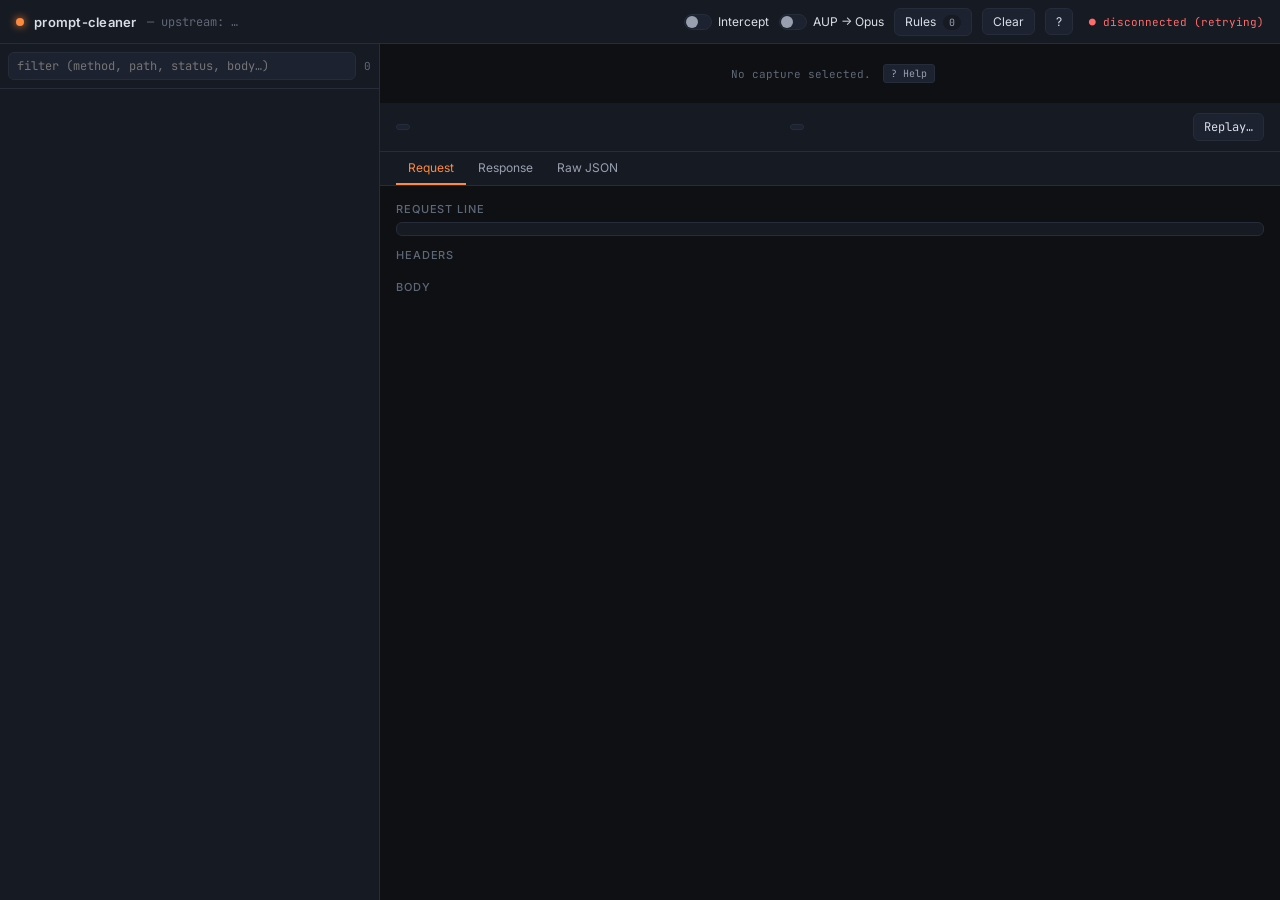
==== internal/web/static/index.html @ 31d66fd2 "Reorganize into cmd/ + internal/ packages - cmd/prompt-cleaner/ holds the entry point and CLI flags " ====
<!doctype html>
<html lang="en">
<head>
  <meta charset="utf-8">
  <meta name="viewport" content="width=device-width,initial-scale=1">
  <title>Prompt Cleaner — Claude Code Proxy</title>
  <link rel="icon" type="image/svg+xml" href="favicon.svg">
  <link rel="stylesheet" href="colors_and_type.css">
  <link rel="stylesheet" href="style.css">
</head>
<body>

<header class="topbar">
  <div class="brand">
    <span class="dot"></span>
    <span class="title">prompt-cleaner</span>
    <span class="subtitle" id="upstream">— upstream: …</span>
  </div>
  <div class="toolbar">
    <label class="switch">
      <input type="checkbox" id="intercept-toggle">
      <span class="slider"></span>
      <span class="label">Intercept</span>
    </label>
    <label class="switch" title="On AUP refusal, retry once with Opus 4.6">
      <input type="checkbox" id="fallback-toggle">
      <span class="slider"></span>
      <span class="label">AUP → <span id="fallback-model-label">Opus</span></span>
    </label>
    <button id="rules-btn" class="btn">Rules <span class="pill" id="rules-count">0</span></button>
    <button id="clear-btn" class="btn">Clear</button>
    <button id="help-btn" class="btn" title="Help">?</button>
    <span class="status" id="conn-status">connecting…</span>
  </div>
</header>

<main class="main">
  <aside class="list-pane">
    <div class="list-toolbar">
      <input id="filter" class="filter" placeholder="filter (method, path, status, body…)">
      <span class="count" id="capture-count">0</span>
    </div>
    <ol id="captures" class="captures"></ol>
  </aside>

  <section class="detail-pane">
    <div class="empty" id="empty-pane">
      <div class="empty-mini">
        <span class="muted">No capture selected.</span>
        <button id="empty-help" class="btn-tiny">? Help</button>
      </div>
    </div>
    <div class="detail" id="detail-pane" hidden>
      <div class="detail-head">
        <span class="badge method" id="d-method"></span>
        <span class="d-url" id="d-url"></span>
        <span class="badge status" id="d-status"></span>
        <span class="d-time" id="d-time"></span>
        <span class="grow"></span>
        <button id="replay-btn" class="btn">Replay…</button>
      </div>
      <div class="tabs">
        <button data-tab="req" class="tab active">Request</button>
        <button data-tab="resp" class="tab">Response</button>
        <button data-tab="raw" class="tab">Raw JSON</button>
      </div>
      <div class="tab-content">
        <div class="tab-pane" id="tab-req">
          <h3>Request line</h3>
          <pre class="code line" id="req-line"></pre>
          <h3>Headers <span class="muted" id="req-headers-count"></span></h3>
          <table class="kv" id="req-headers"></table>
          <h3>Body <span class="muted" id="req-body-info"></span></h3>
          <div id="req-body-structured" class="body-view"></div>
        </div>
        <div class="tab-pane" id="tab-resp" hidden>
          <h3>Status</h3>
          <pre class="code line" id="resp-line"></pre>
          <h3>Headers <span class="muted" id="resp-headers-count"></span></h3>
          <table class="kv" id="resp-headers"></table>
          <h3>Body / Stream <span class="muted" id="resp-body-info"></span></h3>
          <pre class="code body" id="resp-body"></pre>
        </div>
        <div class="tab-pane" id="tab-raw" hidden>
          <pre class="code body" id="raw-json"></pre>
        </div>
      </div>
    </div>
  </section>
</main>

<!-- Intercept modal -->
<div class="modal" id="intercept-modal" hidden>
  <div class="modal-content fullscreen">
    <div class="modal-head">
      <h2>Intercepted request</h2>
      <span class="modal-id" id="im-id"></span>
      <span class="grow"></span>
      <div class="view-tabs" data-target="im">
        <button class="view-tab active" data-view="structured">Structured</button>
        <button class="view-tab" data-view="raw">Raw JSON</button>
      </div>
    </div>

    <div class="modal-body-scroll">
      <div class="field">
        <label>URL (path + query)</label>
        <input type="text" id="im-url">
      </div>

      <details class="collapsible">
        <summary>Headers <span class="muted" id="im-headers-summary"></span></summary>
        <textarea id="im-headers" rows="6" class="code"></textarea>
      </details>

      <div id="im-structured" class="body-editor"></div>
      <div id="im-raw" class="body-editor" hidden>
        <label>Body (raw JSON)</label>
        <textarea id="im-body" rows="30" class="code"></textarea>
      </div>
    </div>

    <div class="modal-actions">
      <button id="im-drop" class="btn danger">Drop</button>
      <span class="grow"></span>
      <span class="muted" id="im-validation"></span>
      <button id="im-forward-orig" class="btn">Forward unchanged</button>
      <button id="im-forward-mod" class="btn primary">Forward modified</button>
    </div>
  </div>
</div>

<!-- Replay modal -->
<div class="modal" id="replay-modal" hidden>
  <div class="modal-content fullscreen">
    <div class="modal-head">
      <h2>Replay request</h2>
      <span class="modal-id" id="rm-from"></span>
      <span class="grow"></span>
      <div class="view-tabs" data-target="rm">
        <button class="view-tab active" data-view="structured">Structured</button>
        <button class="view-tab" data-view="raw">Raw JSON</button>
      </div>
    </div>

    <div class="modal-body-scroll">
      <div class="field-row">
        <div class="field">
          <label>Method</label>
          <input type="text" id="rm-method">
        </div>
        <div class="field grow">
          <label>URL (path + query)</label>
          <input type="text" id="rm-url">
        </div>
      </div>

      <details class="collapsible">
        <summary>Headers <span class="muted" id="rm-headers-summary"></span></summary>
        <textarea id="rm-headers" rows="6" class="code"></textarea>
      </details>

      <div id="rm-structured" class="body-editor"></div>
      <div id="rm-raw" class="body-editor" hidden>
        <label>Body (raw JSON)</label>
        <textarea id="rm-body" rows="30" class="code"></textarea>
      </div>
    </div>

    <div class="modal-actions">
      <button id="rm-cancel" class="btn">Cancel</button>
      <span class="grow"></span>
      <span class="muted" id="rm-validation"></span>
      <button id="rm-send" class="btn primary">Send replay</button>
    </div>
  </div>
</div>

<!-- Help modal -->
<div class="modal" id="help-modal" hidden>
  <div class="modal-content">
    <div class="modal-head">
      <h2>prompt-cleaner</h2>
      <span class="muted">a tiny Burp Suite for Claude Code</span>
    </div>
    <h3 class="section">Getting started</h3>
    <p class="muted">Point Claude Code (or any Anthropic SDK) at the proxy. In another shell:</p>
    <pre class="code"><span class="empty-prompt">$</span> export ANTHROPIC_BASE_URL=<span id="help-proxy-url">http://127.0.0.1:8080</span>
<span class="empty-prompt">$</span> claude</pre>

    <h3 class="section">What the buttons do</h3>
    <div class="empty-hints">
      <div class="hint"><b>Intercept</b> · pause every request, edit URL/headers/body, then forward or drop.</div>
      <div class="hint"><b>AUP → Opus</b> · auto-retry once with Opus 4.6 when the classifier refuses the request. <span class="muted">(One retry only; if Opus also refuses, the refusal is forwarded.)</span></div>
      <div class="hint"><b>Rules</b> · regex match &amp; replace applied automatically to request or response.</div>
      <div class="hint"><b>Replay</b> · clone any captured request, edit, re-send.</div>
      <div class="hint"><b>Clear</b> · wipe all captures from memory.</div>
    </div>

    <h3 class="section">List item legend</h3>
    <div class="empty-hints">
      <div class="hint"><span class="legend-swatch swatch-ok"></span> normal completed</div>
      <div class="hint"><span class="legend-swatch swatch-aup"></span> refused by AUP classifier</div>
      <div class="hint"><span class="legend-swatch swatch-fallback"></span> AUP fallback retry that succeeded (Opus served it)</div>
      <div class="hint"><span class="legend-swatch swatch-fail"></span> AUP fallback retry that itself failed (Opus refused / error)</div>
      <div class="hint"><span class="glyph">*</span> = request body or headers were modified by you or by a rule</div>
      <div class="hint">&#x21BB;&#xFE0E; = manual replay</div>
      <div class="hint">&#x2934;&#xFE0E; = AUP fallback retry</div>
    </div>

    <div class="modal-actions">
      <span class="grow"></span>
      <button id="help-close" class="btn primary">Close</button>
    </div>
  </div>
</div>

<!-- Rules modal -->
<div class="modal" id="rules-modal" hidden>
  <div class="modal-content wide">
    <div class="modal-head">
      <h2>Match &amp; Replace Rules</h2>
      <span class="muted">Regex applied at proxy time. Body rules apply per-chunk for streaming responses.</span>
    </div>
    <table class="rules-table" id="rules-table">
      <thead>
        <tr>
          <th></th><th>Name</th><th>Phase</th><th>Target</th><th>Header</th><th>Match (regex)</th><th>Replacement</th><th></th>
        </tr>
      </thead>
      <tbody id="rules-body"></tbody>
    </table>
    <div class="modal-actions">
      <button id="rules-add" class="btn">+ Add rule</button>
      <span class="grow"></span>
      <button id="rules-cancel" class="btn">Cancel</button>
      <button id="rules-save" class="btn primary">Save</button>
    </div>
  </div>
</div>

<div id="toast-container"></div>

<script src="app.js"></script>
</body>
</html>
---- internal/web/static/colors_and_type.css ----
/* ============================================================
   Prompt Cleaner — Design Tokens
   Dark dev-tool aesthetic for a Burp-like HTTP proxy UI
   ============================================================ */

/* ---------- Web fonts ----------
   Fonts loaded from Google Fonts CDN.
   For offline production: download woff2 and replace with @font-face
   pointing at fonts/ (a fonts/README.txt lists the substitutions).
*/
@import url("https://fonts.googleapis.com/css2?family=JetBrains+Mono:wght@400;500;600&family=Inter:wght@400;500;600;700&display=swap");

:root {
  /* ---------- Color: surfaces (layered, low chroma) ---------- */
  --bg:        #0e1014;   /* canvas, app background */
  --bg-2:      #161a22;   /* chrome: topbar, list pane, code blocks */
  --bg-3:      #1d2230;   /* raised: buttons, inputs, badges */
  --bg-hl:    #2a3142;   /* hover / selected state */
  --border:   #262c39;   /* hairlines between regions */
  --border-strong: #38405a;

  /* ---------- Color: foreground ---------- */
  --fg:       #d8dde6;   /* primary text */
  --fg-2:     #98a0b0;   /* secondary / labels */
  --fg-3:     #5f6878;   /* muted / metadata */
  --fg-on-accent: #1a1208; /* text on orange fills */

  /* ---------- Color: brand accent ---------- */
  --accent:    #ff8a3d;   /* primary action, intercept signal */
  --accent-2: #ffb37a;   /* hover, glow */
  --accent-tint: rgba(255, 138, 61, 0.10);

  /* ---------- Color: semantic / HTTP status palette ---------- */
  --green:    #65d68f;   /* 2xx, completed, OK */
  --red:      #ff6b6b;   /* 4xx/5xx, AUP refused, drop */
  --yellow:   #ffcc66;   /* 3xx, pending, intercepted, secrets */
  --blue:     #6db4ff;   /* method tokens, streaming, info */
  --purple:   #b48bff;   /* fallback failed, replay, special */

  /* tinted backgrounds for row states */
  --tint-green:   rgba(101, 214, 143, 0.10);
  --tint-red:     rgba(255, 107, 107, 0.10);
  --tint-yellow:  rgba(255, 204, 102, 0.10);
  --tint-blue:    rgba(109, 180, 255, 0.10);
  --tint-purple:  rgba(180, 139, 255, 0.10);

  /* ---------- Type families ---------- */
  --font-sans: "Inter", -apple-system, BlinkMacSystemFont, "Segoe UI", system-ui, sans-serif;
  --font-mono: "JetBrains Mono", ui-monospace, "Fira Code", Menlo, Consolas, monospace;

  /* ---------- Type scale ---------- */
  --fs-10:    10px;  /* micro: legends, badges */
  --fs-11:    11px;  /* secondary: meta, eyebrow caps */
  --fs-12:    12px;  /* default UI: buttons, captures, code */
  --fs-13:    13px;  /* body base */
  --fs-14:    14px;  /* slight emphasis */
  --fs-16:    16px;  /* modal titles */
  --fs-18:    18px;  /* empty state H2 */
  --fs-22:    22px;  /* page-level title (rare) */

  --lh-tight:    1.2;
  --lh-snug:     1.35;
  --lh-normal:   1.5;
  --lh-code:     1.45;

  /* ---------- Spacing (4px base) ---------- */
  --sp-1:  2px;
  --sp-2:  4px;
  --sp-3:  6px;
  --sp-4:  8px;
  --sp-5:  10px;
  --sp-6:  12px;
  --sp-7:  16px;
  --sp-8:  20px;
  --sp-9:  24px;
  --sp-10: 32px;

  /* ---------- Radii ---------- */
  --radius-xs:  3px;   /* tiny tokens, swatches */
  --radius-sm:  4px;   /* inputs, fields */
  --radius:     6px;   /* default — buttons, panes */
  --radius-md:  8px;   /* modals */
  --radius-pill: 999px;

  /* ---------- Shadows / elevation ---------- */
  --shadow-1:   0 1px 0 rgba(0,0,0,0.4);                    /* hairline drop */
  --shadow-2:   0 4px 12px rgba(0,0,0,0.35);                /* dropdowns, toasts */
  --shadow-3:   0 16px 64px rgba(0,0,0,0.55);               /* modals */
  --glow-accent: 0 0 8px var(--accent);                      /* status dot */

  /* ---------- Motion ---------- */
  --dur-fast:    60ms;
  --dur-norm:    120ms;
  --dur-slow:    200ms;
  --ease:        cubic-bezier(0.2, 0.6, 0.2, 1);

  /* ---------- Layout constants ---------- */
  --topbar-h:   44px;
  --list-pane-w: 380px;
}

/* ============================================================
   Semantic type roles
   ============================================================ */

.t-title {
  font-family: var(--font-sans);
  font-size: var(--fs-16);
  font-weight: 600;
  letter-spacing: 0.01em;
  color: var(--fg);
}

.t-brand {
  font-family: var(--font-sans);
  font-size: var(--fs-13);
  font-weight: 600;
  letter-spacing: 0.02em;
  color: var(--fg);
}

.t-eyebrow {
  font-family: var(--font-sans);
  font-size: var(--fs-11);
  font-weight: 500;
  text-transform: uppercase;
  letter-spacing: 0.08em;
  color: var(--fg-3);
}

.t-body {
  font-family: var(--font-sans);
  font-size: var(--fs-13);
  line-height: var(--lh-normal);
  color: var(--fg);
}

.t-ui {
  font-family: var(--font-sans);
  font-size: var(--fs-12);
  line-height: var(--lh-snug);
  color: var(--fg);
}

.t-meta {
  font-family: var(--font-mono);
  font-size: var(--fs-11);
  color: var(--fg-3);
}

.t-code {
  font-family: var(--font-mono);
  font-size: var(--fs-12);
  line-height: var(--lh-code);
  color: var(--fg);
}

.t-code-sm {
  font-family: var(--font-mono);
  font-size: var(--fs-11);
  line-height: var(--lh-code);
  color: var(--fg-2);
}

.t-micro {
  font-family: var(--font-mono);
  font-size: var(--fs-10);
  letter-spacing: 0.04em;
  color: var(--fg-3);
}

/* ============================================================
   Base reset (opt-in via .pc-app on root)
   ============================================================ */

.pc-app, .pc-app * { box-sizing: border-box; }

.pc-app {
  margin: 0;
  background: var(--bg);
  color: var(--fg);
  font-family: var(--font-sans);
  font-size: var(--fs-13);
  line-height: var(--lh-normal);
  -webkit-font-smoothing: antialiased;
  text-rendering: optimizeLegibility;
}
---- internal/web/static/style.css ----
/* ============================================================
   prompt-cleaner — component CSS
   Tokens from colors_and_type.css (loaded first)
   ============================================================ */

/* Legacy aliases — keep so older selectors compile */
:root {
  --mono: var(--font-mono);
  --sans: var(--font-sans);
}

html, body { height: 100%; }
body {
  margin: 0;
  background: var(--bg);
  color: var(--fg);
  font-family: var(--font-sans);
  font-size: var(--fs-13);
  overflow: hidden;
  -webkit-font-smoothing: antialiased;
}

* { box-sizing: border-box; }

button, input, textarea, select {
  font-family: inherit;
  font-size: inherit;
  color: inherit;
}

a { color: var(--accent); }

/* ───────── Topbar ───────── */
.topbar {
  display: flex;
  align-items: center;
  justify-content: space-between;
  padding: 0 var(--sp-7);
  background: var(--bg-2);
  border-bottom: 1px solid var(--border);
  height: var(--topbar-h);
  flex-shrink: 0;
}
.brand { display: flex; align-items: center; gap: var(--sp-5); }
.brand .dot {
  width: 8px; height: 8px;
  border-radius: 50%;
  background: var(--accent);
  box-shadow: var(--glow-accent);
}
.brand .title {
  font-weight: 600;
  letter-spacing: 0.02em;
  color: var(--fg);
}
.brand .subtitle {
  color: var(--fg-3);
  font-family: var(--font-mono);
  font-size: var(--fs-12);
}
.toolbar { display: flex; align-items: center; gap: var(--sp-5); }
.status {
  font-family: var(--font-mono);
  font-size: var(--fs-11);
  color: var(--fg-3);
  padding-left: var(--sp-3);
}
.status.ok  { color: var(--green); }
.status.err { color: var(--red); }

/* ───────── Buttons ───────── */
.btn {
  background: var(--bg-3);
  color: var(--fg);
  border: 1px solid var(--border);
  padding: 5px 10px;
  border-radius: var(--radius);
  cursor: pointer;
  font-size: var(--fs-12);
  transition: background var(--dur-fast), border-color var(--dur-fast);
}
.btn:hover { background: var(--bg-hl); }
.btn.primary {
  background: var(--accent);
  color: var(--fg-on-accent);
  border-color: var(--accent);
  font-weight: 600;
}
.btn.primary:hover {
  background: var(--accent-2);
  border-color: var(--accent-2);
}
.btn.danger {
  background: transparent;
  color: var(--red);
  border-color: var(--red);
}
.btn.danger:hover { background: rgba(255,107,107,0.10); }

.btn-tiny {
  background: var(--bg-3);
  border: 1px solid var(--border);
  color: var(--fg-2);
  font-size: var(--fs-10);
  padding: 2px 7px;
  border-radius: var(--radius-xs);
  cursor: pointer;
  font-family: var(--font-mono);
}
.btn-tiny:hover { background: var(--bg-hl); color: var(--fg); }

.pill {
  display: inline-block;
  min-width: 18px;
  padding: 1px 6px;
  margin-left: var(--sp-2);
  background: var(--bg-2);
  border-radius: 9px;
  font-size: var(--fs-10);
  color: var(--fg-2);
  text-align: center;
  font-family: var(--font-mono);
}

/* ───────── Switch ───────── */
.switch {
  display: inline-flex;
  align-items: center;
  cursor: pointer;
  gap: var(--sp-3);
  user-select: none;
}
.switch input { display: none; }
.switch .slider {
  width: 28px; height: 16px;
  background: var(--bg-3);
  border-radius: var(--radius-pill);
  position: relative;
  border: 1px solid var(--border);
  transition: background var(--dur-norm), border-color var(--dur-norm);
}
.switch .slider::after {
  content: "";
  width: 12px; height: 12px;
  background: var(--fg-2);
  border-radius: 50%;
  position: absolute;
  top: 1px; left: 1px;
  transition: transform var(--dur-norm), background var(--dur-norm);
}
.switch input:checked + .slider {
  background: var(--accent);
  border-color: var(--accent);
}
.switch input:checked + .slider::after {
  transform: translateX(12px);
  background: var(--fg-on-accent);
}
.switch .label { font-size: var(--fs-12); }

/* ───────── Main layout ───────── */
.main {
  display: grid;
  grid-template-columns: var(--list-pane-w) 1fr;
  height: calc(100vh - var(--topbar-h));
}

.list-pane {
  border-right: 1px solid var(--border);
  background: var(--bg-2);
  display: flex;
  flex-direction: column;
  overflow: hidden;
}
.list-toolbar {
  padding: var(--sp-4);
  border-bottom: 1px solid var(--border);
  display: flex;
  align-items: center;
  gap: var(--sp-4);
}
.filter {
  flex: 1;
  background: var(--bg-3);
  border: 1px solid var(--border);
  border-radius: var(--radius);
  padding: 5px 8px;
  outline: none;
  font-family: var(--font-mono);
  font-size: var(--fs-12);
}
.filter:focus { border-color: var(--accent); }
.count {
  font-family: var(--font-mono);
  color: var(--fg-3);
  font-size: var(--fs-11);
}

/* ───────── Captures list ───────── */
.captures {
  list-style: none;
  margin: 0;
  padding: 0;
  overflow-y: auto;
  flex: 1;
}
.captures li {
  padding: 5px 10px;
  border-bottom: 1px solid var(--border);
  cursor: pointer;
  font-family: var(--font-mono);
  font-size: var(--fs-12);
  display: grid;
  grid-template-columns: 44px 1fr auto;
  grid-template-rows: auto auto;
  gap: 0 8px;
  align-items: center;
  transition: background var(--dur-fast);
  line-height: var(--lh-snug);
}
.captures li:hover { background: var(--bg-3); }
.captures li.selected { background: var(--bg-hl); }
.captures li .method {
  grid-column: 1;
  grid-row: 1 / span 2;
  align-self: center;
  color: var(--blue);
  font-weight: 600;
}
.captures li .path {
  grid-column: 2;
  grid-row: 1;
  color: var(--fg);
  white-space: nowrap;
  overflow: hidden;
  text-overflow: ellipsis;
}
.captures li .meta {
  grid-column: 3;
  grid-row: 1;
  font-size: var(--fs-11);
  text-align: right;
  white-space: nowrap;
  color: var(--fg-3);
}
.captures li .sub {
  grid-column: 2 / span 2;
  grid-row: 2;
  font-size: var(--fs-10);
  color: var(--fg-3);
  white-space: nowrap;
  overflow: hidden;
  text-overflow: ellipsis;
}

/* status text colors (used inside .meta or .sub) */
.captures .st-completed   { color: var(--green); }
.captures .st-streaming   { color: var(--blue); }
.captures .st-forwarded   { color: var(--blue); }
.captures .st-intercepted { color: var(--yellow); }
.captures .st-pending     { color: var(--fg-2); }
.captures .st-errored     { color: var(--red); }
.captures .st-dropped     { color: var(--fg-3); }
.captures .st-aup_refused { color: var(--red); font-weight: 600; }

/* row-state variants */
.captures li.aup-refused {
  background: var(--tint-red);
  border-left: 3px solid var(--red);
}
.captures li.aup-refused .method { color: var(--red); }
.captures li.aup-refused.selected { background: rgba(255,107,107,0.22); }

.captures li.fallback-saved {
  background: var(--tint-yellow);
  border-left: 3px solid var(--accent);
}
.captures li.fallback-saved .method { color: var(--accent); }
.captures li.fallback-saved.selected { background: rgba(255,204,102,0.22); }
.captures li.fallback-saved::before { content: "\2934\FE0E  "; color: var(--accent); }

.captures li.fallback-failed {
  background: var(--tint-purple);
  border-left: 3px solid var(--purple);
}
.captures li.fallback-failed .method { color: var(--purple); }
.captures li.fallback-failed.selected { background: rgba(180,139,255,0.22); }
.captures li.fallback-failed::before { content: "\2934\FE0E  "; color: var(--purple); }

.captures li.replay::before { content: "\21BB\FE0E  "; color: var(--purple); }
.captures li.modified::after { content: "*"; color: var(--accent); margin-left: 4px; font-weight: 700; }

/* ───────── Detail pane ───────── */
.detail-pane {
  background: var(--bg);
  overflow: hidden;
  display: flex;
  flex-direction: column;
}
.empty {
  margin: auto;
  padding: var(--sp-8);
  display: flex;
  align-items: center;
  gap: var(--sp-6);
  font-family: var(--font-mono);
  font-size: var(--fs-12);
  color: var(--fg-2);
}
.empty-mini {
  display: flex;
  align-items: center;
  gap: var(--sp-6);
  font-family: var(--font-mono);
  font-size: var(--fs-12);
}
.detail { display: flex; flex-direction: column; height: 100%; }
.detail-head {
  display: flex;
  align-items: center;
  gap: var(--sp-5);
  padding: var(--sp-5) var(--sp-7);
  border-bottom: 1px solid var(--border);
  background: var(--bg-2);
  font-family: var(--font-mono);
}

.badge {
  padding: 2px 6px;
  border-radius: var(--radius-xs);
  font-size: var(--fs-11);
  background: var(--bg-3);
  border: 1px solid var(--border);
}
.badge.method { color: var(--blue); font-weight: 600; }
.badge.status-ok   { color: var(--green); }
.badge.status-err  { color: var(--red); }
.badge.status-warn { color: var(--yellow); }

.d-url {
  font-family: var(--font-mono);
  color: var(--fg);
  white-space: nowrap;
  overflow: hidden;
  text-overflow: ellipsis;
  flex: 1;
  min-width: 0;
}
.d-time {
  color: var(--fg-3);
  font-size: var(--fs-11);
  font-family: var(--font-mono);
}
.grow { flex: 1; }

/* ───────── Tabs ───────── */
.tabs {
  display: flex;
  padding: 0 var(--sp-7);
  border-bottom: 1px solid var(--border);
  background: var(--bg-2);
}
.tab {
  background: transparent;
  border: none;
  color: var(--fg-2);
  padding: var(--sp-4) var(--sp-6);
  cursor: pointer;
  border-bottom: 2px solid transparent;
  font-size: var(--fs-12);
}
.tab:hover { color: var(--fg); }
.tab.active {
  color: var(--accent);
  border-bottom-color: var(--accent);
}
.tab-content {
  overflow-y: auto;
  flex: 1;
  padding: var(--sp-7);
}
.tab-pane h3 {
  margin: 12px 0 6px 0;
  font-size: var(--fs-11);
  text-transform: uppercase;
  letter-spacing: 0.08em;
  color: var(--fg-3);
  font-weight: 500;
}
.tab-pane h3:first-child { margin-top: 0; }

/* ───────── Code blocks ───────── */
.code {
  font-family: var(--font-mono);
  font-size: var(--fs-12);
  background: var(--bg-2);
  border: 1px solid var(--border);
  border-radius: var(--radius);
  padding: 10px 12px;
  margin: 0;
  white-space: pre-wrap;
  word-break: break-word;
  color: var(--fg);
  overflow-x: auto;
  line-height: var(--lh-code);
}
.code.line {
  padding: 6px 10px;
  white-space: nowrap;
  overflow-x: auto;
}
.code.body {
  max-height: 600px;
  overflow: auto;
}

.header-controls {
  display: flex;
  gap: var(--sp-3);
  margin-bottom: var(--sp-3);
}

/* ───────── KV table ───────── */
.kv {
  width: 100%;
  border-collapse: collapse;
  font-family: var(--font-mono);
  font-size: var(--fs-12);
}
.kv td {
  padding: 3px 8px;
  border-bottom: 1px solid var(--border);
  vertical-align: top;
}
.kv tr:last-child td { border-bottom: none; }
.kv td.k { color: var(--fg-2); white-space: nowrap; width: 1%; }
.kv td.v { color: var(--fg); word-break: break-all; }
.kv td.v.secret {
  color: var(--yellow);
  font-style: italic;
  user-select: none;
  cursor: pointer;
}

.muted {
  color: var(--fg-3);
  font-size: var(--fs-11);
  font-weight: normal;
  font-family: var(--font-mono);
  margin-left: 6px;
}

/* JSON / SSE highlighting */
.json-key  { color: var(--blue); }
.json-str  { color: var(--green); }
.json-num  { color: var(--yellow); }
.json-bool { color: var(--purple); }
.json-null { color: var(--fg-3); }

.sse-event-line { color: var(--accent); }
.sse-data-line  { color: var(--fg); }
.sse-comment    { color: var(--fg-3); }

/* ───────── Modal ───────── */
.modal {
  position: fixed;
  inset: 0;
  background: rgba(0,0,0,0.6);
  display: flex;
  align-items: center;
  justify-content: center;
  z-index: 100;
}
.modal[hidden] { display: none; }

.modal-content {
  background: var(--bg-2);
  border: 1px solid var(--border);
  border-radius: var(--radius-md);
  padding: 16px 20px;
  width: 90%;
  max-width: 720px;
  max-height: 90vh;
  overflow-y: auto;
  box-shadow: var(--shadow-3);
  display: flex;
  flex-direction: column;
}
.modal-content.wide { max-width: 980px; }
.modal-content.fullscreen {
  width: 96vw;
  max-width: 1400px;
  height: 94vh;
  max-height: 94vh;
  overflow: hidden;
}
.modal-content.fullscreen .modal-body-scroll {
  flex: 1;
  overflow-y: auto;
  margin: 0 -20px;
  padding: 0 20px;
}
.modal-content.fullscreen .modal-head {
  margin-bottom: var(--sp-6);
  flex-shrink: 0;
}
.modal-content.fullscreen .modal-actions {
  margin-top: var(--sp-6);
  padding-top: var(--sp-6);
  border-top: 1px solid var(--border);
  flex-shrink: 0;
}

.modal-head {
  display: flex;
  align-items: baseline;
  gap: var(--sp-5);
  margin-bottom: 14px;
  flex-shrink: 0;
}
.modal-head h2 { margin: 0; font-size: var(--fs-16); font-weight: 600; }
.modal-id {
  font-family: var(--font-mono);
  font-size: var(--fs-12);
  color: var(--fg-3);
}

.modal-actions {
  display: flex;
  gap: var(--sp-4);
  margin-top: var(--sp-6);
  padding-top: var(--sp-6);
  border-top: 1px solid var(--border);
  align-items: center;
  flex-shrink: 0;
}

/* ───────── Segmented control (view tabs in modal head) ───────── */
.view-tabs {
  display: inline-flex;
  background: var(--bg-3);
  border-radius: var(--radius);
  padding: 2px;
}
.view-tab {
  background: transparent;
  border: none;
  color: var(--fg-2);
  padding: 4px 12px;
  border-radius: var(--radius-sm);
  cursor: pointer;
  font-size: var(--fs-12);
}
.view-tab:hover { color: var(--fg); }
.view-tab.active {
  background: var(--accent);
  color: var(--fg-on-accent);
  font-weight: 600;
}

/* ───────── Fields ───────── */
.field { margin-bottom: var(--sp-6); }
.field label {
  display: block;
  font-size: var(--fs-11);
  color: var(--fg-3);
  text-transform: uppercase;
  letter-spacing: 0.06em;
  margin-bottom: var(--sp-2);
}
.field input, .field textarea {
  width: 100%;
  background: var(--bg-3);
  border: 1px solid var(--border);
  border-radius: var(--radius);
  padding: 6px 8px;
  outline: none;
  box-sizing: border-box;
}
.field input:focus, .field textarea:focus { border-color: var(--accent); }
.field textarea.code {
  font-family: var(--font-mono);
  font-size: var(--fs-12);
  padding: 8px;
  resize: vertical;
}

.field-row {
  display: flex;
  gap: var(--sp-6);
  align-items: flex-end;
}
.field-row .field { margin-bottom: var(--sp-6); }
.field-row .field.grow { flex: 1; }

/* ───────── Collapsible (details) ───────── */
.collapsible {
  background: var(--bg-3);
  border: 1px solid var(--border);
  border-radius: var(--radius);
  margin-bottom: var(--sp-6);
}
.collapsible > summary {
  padding: var(--sp-4) var(--sp-6);
  cursor: pointer;
  font-size: var(--fs-12);
  font-weight: 600;
  user-select: none;
  list-style: none;
  display: flex;
  align-items: center;
  gap: var(--sp-4);
}
.collapsible > summary::-webkit-details-marker { display: none; }
.collapsible > summary::before {
  content: "▸";
  color: var(--fg-3);
  transition: transform 100ms;
  font-size: 10px;
  width: 10px;
  display: inline-block;
}
.collapsible[open] > summary::before { transform: rotate(90deg); }
.collapsible[open] > summary { border-bottom: 1px solid var(--border); }
.collapsible > *:not(summary) { padding: var(--sp-6); }
.collapsible textarea {
  width: 100%;
  background: var(--bg-2);
  border: 1px solid var(--border);
  border-radius: var(--radius-sm);
  padding: 6px 8px;
  outline: none;
  resize: vertical;
}
.collapsible textarea:focus { border-color: var(--accent); }

/* ───────── Structured body editor ───────── */
.body-editor {
  display: flex;
  flex-direction: column;
  gap: var(--sp-6);
}
.body-meta {
  display: grid;
  grid-template-columns: 2fr 1fr 1fr 1fr;
  gap: var(--sp-5);
  background: var(--bg-3);
  border: 1px solid var(--border);
  border-radius: var(--radius);
  padding: var(--sp-5);
}
.body-meta label {
  display: flex;
  flex-direction: column;
  gap: var(--sp-2);
  font-size: var(--fs-11);
  color: var(--fg-3);
  text-transform: uppercase;
  letter-spacing: 0.06em;
}
.body-meta input[type=text],
.body-meta input[type=number] {
  background: var(--bg-2);
  border: 1px solid var(--border);
  border-radius: var(--radius-sm);
  padding: 4px 6px;
  outline: none;
  font-family: var(--font-mono);
  font-size: var(--fs-12);
}
.body-meta input:focus { border-color: var(--accent); }
.body-meta label.inline {
  flex-direction: row;
  align-items: center;
  gap: var(--sp-3);
  text-transform: none;
  letter-spacing: 0;
  font-size: var(--fs-12);
  color: var(--fg);
}

.body-view { display: flex; flex-direction: column; gap: var(--sp-4); }
.body-view .collapsible { margin-bottom: 0; }
.body-view .read-only-text {
  background: var(--bg-2);
  border: 1px solid var(--border);
  border-radius: var(--radius-sm);
  padding: var(--sp-4);
  font-family: var(--font-mono);
  font-size: var(--fs-12);
  white-space: pre-wrap;
  word-break: break-word;
  color: var(--fg);
}

.body-editor .raw-json-area {
  width: 100%;
  font-family: var(--font-mono);
  font-size: var(--fs-12);
  background: var(--bg-2);
  border: 1px solid var(--border);
  border-radius: var(--radius);
  padding: 10px;
  outline: none;
  resize: vertical;
}

/* ───────── System blocks (system prompts list) ───────── */
.system-blocks { display: flex; flex-direction: column; gap: var(--sp-5); }
.system-block {
  background: var(--bg-2);
  border: 1px solid var(--border);
  border-radius: var(--radius-sm);
  padding: var(--sp-4);
}
.system-block-head {
  display: flex;
  justify-content: space-between;
  align-items: center;
  margin-bottom: var(--sp-3);
  font-size: var(--fs-11);
  color: var(--fg-3);
  font-family: var(--font-mono);
}
.system-block textarea {
  width: 100%;
  background: transparent;
  border: none;
  font-family: var(--font-mono);
  font-size: var(--fs-12);
  color: var(--fg);
  outline: none;
  resize: vertical;
  min-height: 60px;
}

/* ───────── Message cards ───────── */
.messages-list { display: flex; flex-direction: column; gap: var(--sp-6); }
.message-card {
  background: var(--bg-2);
  border: 1px solid var(--border);
  border-radius: var(--radius);
  overflow: hidden;
}
.message-card[data-role="user"]      { border-left: 3px solid var(--blue); }
.message-card[data-role="assistant"] { border-left: 3px solid var(--accent); }
.message-card[data-role="system"]    { border-left: 3px solid var(--purple); }

.message-head {
  display: flex;
  align-items: center;
  gap: var(--sp-4);
  padding: var(--sp-3) var(--sp-5);
  background: var(--bg-3);
  border-bottom: 1px solid var(--border);
  font-family: var(--font-mono);
  font-size: var(--fs-11);
}
.message-role {
  font-weight: 600;
  text-transform: uppercase;
  letter-spacing: 0.06em;
}
.message-card[data-role="user"]      .message-role { color: var(--blue); }
.message-card[data-role="assistant"] .message-role { color: var(--accent); }
.message-card[data-role="system"]    .message-role { color: var(--purple); }
.message-summary { color: var(--fg-3); }
.message-actions { display: flex; gap: var(--sp-2); margin-left: auto; }
.message-body {
  padding: var(--sp-4) var(--sp-5);
  display: flex;
  flex-direction: column;
  gap: var(--sp-4);
}

.icon-btn {
  background: transparent;
  border: 1px solid var(--border);
  color: var(--fg-2);
  cursor: pointer;
  padding: 2px 7px;
  font-size: var(--fs-11);
  border-radius: var(--radius-sm);
}
.icon-btn:hover { color: var(--fg); background: var(--bg-hl); }
.icon-btn.danger:hover { color: var(--red); border-color: var(--red); }

/* ───────── Content blocks ───────── */
.content-block {
  background: var(--bg-3);
  border: 1px solid var(--border);
  border-radius: var(--radius-sm);
  overflow: hidden;
}
.content-block-head {
  padding: var(--sp-2) var(--sp-4);
  background: var(--bg);
  border-bottom: 1px solid var(--border);
  font-family: var(--font-mono);
  font-size: var(--fs-10);
  color: var(--fg-3);
  display: flex;
  align-items: center;
  gap: var(--sp-3);
}
.content-block-type {
  font-weight: 600;
  text-transform: uppercase;
  letter-spacing: 0.04em;
}
.content-block-text       { color: var(--blue); }
.content-block-tool_use   { color: var(--yellow); }
.content-block-tool_result{ color: var(--green); }
.content-block-thinking,
.content-block-redacted_thinking { color: var(--purple); }
.content-block textarea {
  width: 100%;
  background: var(--bg-2);
  border: none;
  padding: var(--sp-4);
  outline: none;
  font-family: var(--font-mono);
  font-size: var(--fs-12);
  color: var(--fg);
  resize: vertical;
  min-height: 80px;
  line-height: var(--lh-code);
}
.content-block .raw-json {
  background: var(--bg-2);
  padding: var(--sp-4);
  font-family: var(--font-mono);
  font-size: var(--fs-11);
  white-space: pre-wrap;
  word-break: break-word;
  max-height: 220px;
  overflow: auto;
  color: var(--fg-2);
}
.content-block .raw-edit {
  width: 100%;
  background: var(--bg-2);
  border: none;
  padding: var(--sp-4);
  outline: none;
  font-family: var(--font-mono);
  font-size: var(--fs-11);
  color: var(--fg-2);
  resize: vertical;
  min-height: 120px;
}
.content-block details summary {
  padding: var(--sp-2) var(--sp-4);
  cursor: pointer;
  font-size: var(--fs-11);
  color: var(--fg-3);
  list-style: none;
}
.content-block details summary::before { content: "▸ "; }
.content-block details[open] summary::before { content: "▾ "; }

.add-message-row {
  display: flex;
  gap: var(--sp-3);
  margin-top: var(--sp-2);
}

/* ───────── Empty state extras (Help-on-empty) ───────── */
.empty-inner {
  max-width: 640px;
  text-align: left;
}
.empty-icon {
  font-size: 42px;
  margin-bottom: var(--sp-4);
  opacity: 0.7;
}
.empty-inner h2 {
  margin: 0 0 var(--sp-4) 0;
  font-size: var(--fs-18);
  font-weight: 600;
  color: var(--fg);
}
.empty-inner p { margin: 0 0 var(--sp-8) 0; line-height: var(--lh-normal); }
.empty-cmd {
  background: var(--bg-2);
  border: 1px solid var(--border);
  border-radius: var(--radius);
  padding: var(--sp-6);
  margin-bottom: var(--sp-9);
}
.empty-cmd .muted { display: block; margin-bottom: var(--sp-4); font-size: var(--fs-11); }
.empty-cmd pre.code {
  margin: 0;
  background: transparent;
  border: none;
  padding: 0;
  white-space: pre;
  line-height: 1.6;
  font-size: var(--fs-13);
}
.empty-prompt { color: var(--accent); user-select: none; margin-right: var(--sp-4); }
.empty-hints {
  display: flex;
  flex-direction: column;
  gap: var(--sp-5);
  border-top: 1px solid var(--border);
  padding-top: var(--sp-7);
}
.empty-hints .hint {
  font-size: var(--fs-12);
  color: var(--fg-2);
  line-height: var(--lh-normal);
}
.empty-hints .hint b { color: var(--accent); font-weight: 600; }

/* Help-modal section headings + legend swatches */
h3.section {
  margin: 18px 0 6px 0;
  font-size: var(--fs-11);
  color: var(--fg-3);
  text-transform: uppercase;
  letter-spacing: 0.08em;
  border-top: 1px solid var(--border);
  padding-top: var(--sp-6);
}
h3.section:first-of-type { border-top: none; padding-top: 0; }

.legend-swatch {
  display: inline-block;
  width: 14px;
  height: 14px;
  border-radius: var(--radius-xs);
  margin-right: var(--sp-3);
  vertical-align: middle;
}
.swatch-ok       { background: rgba(101, 214, 143, 0.4); border-left: 3px solid var(--green); }
.swatch-aup      { background: rgba(255, 107, 107, 0.4); border-left: 3px solid var(--red); }
.swatch-fallback { background: rgba(255, 204, 102, 0.4); border-left: 3px solid var(--accent); }
.swatch-fail     { background: rgba(180, 139, 255, 0.4); border-left: 3px solid var(--purple); }

/* ───────── Rules table ───────── */
.rules-table {
  width: 100%;
  border-collapse: collapse;
  font-family: var(--font-mono);
  font-size: var(--fs-12);
  margin-bottom: var(--sp-4);
}
.rules-table th, .rules-table td {
  padding: 6px 4px;
  border-bottom: 1px solid var(--border);
  text-align: left;
  vertical-align: top;
}
.rules-table th {
  color: var(--fg-3);
  font-weight: normal;
  font-size: var(--fs-11);
  text-transform: uppercase;
  letter-spacing: 0.06em;
}
.rules-table input, .rules-table select {
  background: var(--bg-3);
  border: 1px solid var(--border);
  border-radius: var(--radius-sm);
  padding: 3px 6px;
  width: 100%;
  outline: none;
}
.rules-table input:focus, .rules-table select:focus { border-color: var(--accent); }
.rules-table .icon-btn {
  background: transparent;
  border: none;
  color: var(--fg-3);
  cursor: pointer;
  padding: 4px 6px;
  font-size: var(--fs-14);
}
.rules-table .icon-btn:hover { color: var(--red); }

/* ───────── Toast ───────── */
#toast-container {
  position: fixed;
  bottom: var(--sp-7);
  right: var(--sp-7);
  display: flex;
  flex-direction: column;
  gap: var(--sp-4);
  z-index: 200;
}
.toast {
  background: var(--bg-2);
  border: 1px solid var(--border);
  border-left: 3px solid var(--accent);
  border-radius: var(--radius);
  padding: var(--sp-4) var(--sp-6);
  font-family: var(--font-mono);
  font-size: var(--fs-12);
  min-width: 220px;
  box-shadow: var(--shadow-2);
  animation: slideIn var(--dur-slow) var(--ease);
}
.toast.ok    { border-left-color: var(--green); }
.toast.error { border-left-color: var(--red); }
@keyframes slideIn { from { transform: translateX(20px); opacity: 0; } }

/* ───────── Scrollbar ───────── */
::-webkit-scrollbar { width: 10px; height: 10px; }
::-webkit-scrollbar-track { background: var(--bg); }
::-webkit-scrollbar-thumb { background: var(--bg-3); border-radius: 5px; }
::-webkit-scrollbar-thumb:hover { background: var(--bg-hl); }
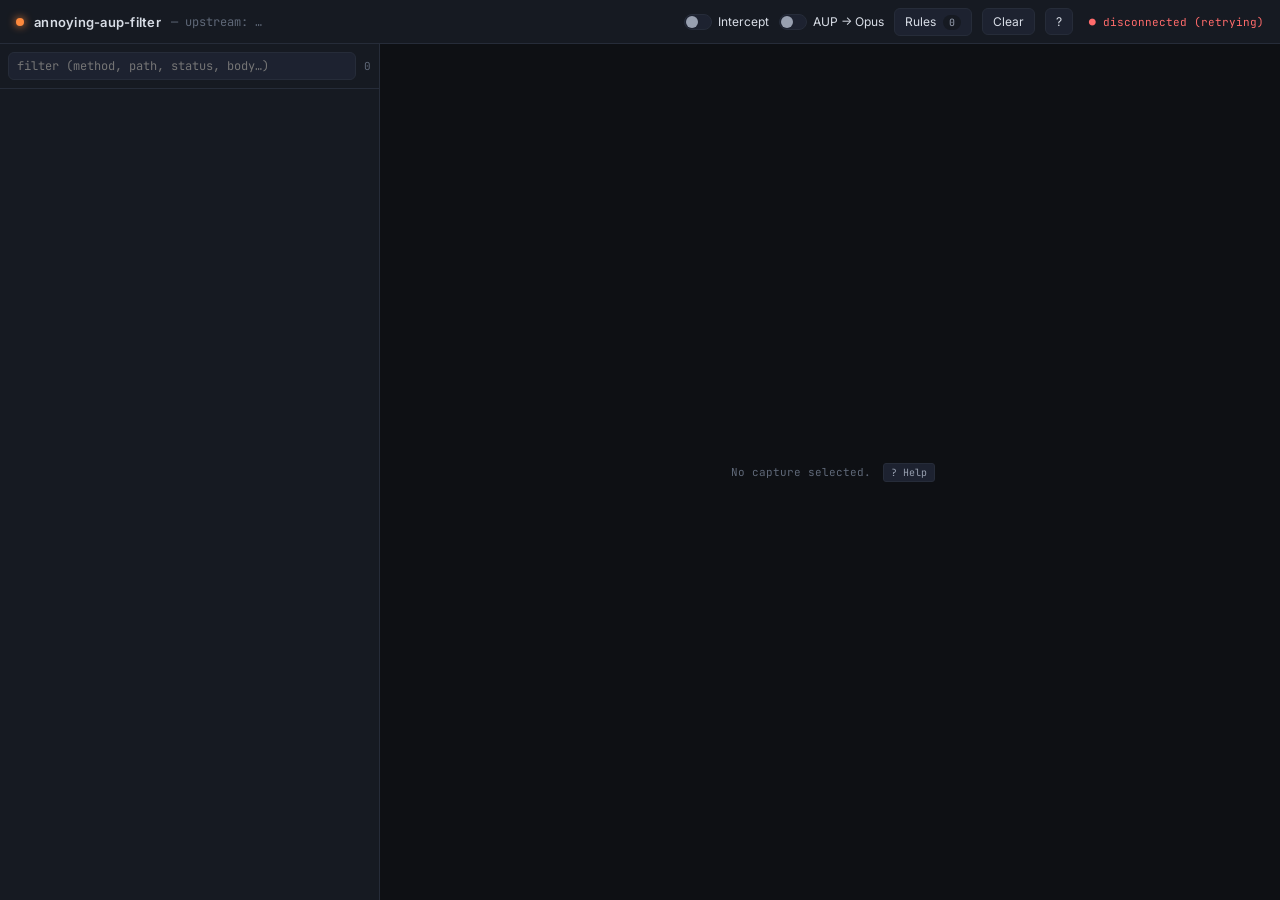
==== commit c8badbf9: "rename: prompt-cleaner → annoying-aup-filter - Go module path: github.com/scribelia-anthony/annoying" ====
--- a/internal/web/static/index.html
+++ b/internal/web/static/index.html
@@ -3,7 +3,7 @@
 <head>
   <meta charset="utf-8">
   <meta name="viewport" content="width=device-width,initial-scale=1">
-  <title>Prompt Cleaner — Claude Code Proxy</title>
+  <title>annoying-aup-filter — Claude Code Proxy</title>
   <link rel="icon" type="image/svg+xml" href="favicon.svg">
   <link rel="stylesheet" href="colors_and_type.css">
   <link rel="stylesheet" href="style.css">
@@ -13,7 +13,7 @@
 <header class="topbar">
   <div class="brand">
     <span class="dot"></span>
-    <span class="title">prompt-cleaner</span>
+    <span class="title">annoying-aup-filter</span>
     <span class="subtitle" id="upstream">— upstream: …</span>
   </div>
   <div class="toolbar">
@@ -180,7 +180,7 @@
 <div class="modal" id="help-modal" hidden>
   <div class="modal-content">
     <div class="modal-head">
-      <h2>prompt-cleaner</h2>
+      <h2>annoying-aup-filter</h2>
       <span class="muted">a tiny Burp Suite for Claude Code</span>
     </div>
     <h3 class="section">Getting started</h3>
--- a/internal/web/static/colors_and_type.css
+++ b/internal/web/static/colors_and_type.css
@@ -1,5 +1,5 @@
 /* ============================================================
-   Prompt Cleaner — Design Tokens
+   annoying-aup-filter — Design Tokens
    Dark dev-tool aesthetic for a Burp-like HTTP proxy UI
    ============================================================ */
 
--- a/internal/web/static/style.css
+++ b/internal/web/static/style.css
@@ -1,5 +1,5 @@
 /* ============================================================
-   prompt-cleaner — component CSS
+   annoying-aup-filter — component CSS
    Tokens from colors_and_type.css (loaded first)
    ============================================================ */
 
@@ -8,6 +8,9 @@
   --mono: var(--font-mono);
   --sans: var(--font-sans);
 }
+
+/* display:flex on .detail / .empty overrides UA [hidden]=display:none */
+[hidden] { display: none !important; }
 
 html, body { height: 100%; }
 body {
@@ -314,7 +317,7 @@
   font-family: var(--font-mono);
   font-size: var(--fs-12);
 }
-.detail { display: flex; flex-direction: column; height: 100%; }
+.detail { display: flex; flex-direction: column; flex: 1; min-height: 0; overflow: hidden; }
 .detail-head {
   display: flex;
   align-items: center;
@@ -765,7 +768,10 @@
 .message-card[data-role="assistant"] .message-role { color: var(--accent); }
 .message-card[data-role="system"]    .message-role { color: var(--purple); }
 .message-summary { color: var(--fg-3); }
+.message-caret { color: var(--fg-3); width: 0.9em; display: inline-block; user-select: none; }
+.message-head:hover { background: var(--bg-2); }
 .message-actions { display: flex; gap: var(--sp-2); margin-left: auto; }
+.message-card .message-body[hidden] { display: none; }
 .message-body {
   padding: var(--sp-4) var(--sp-5);
   display: flex;
